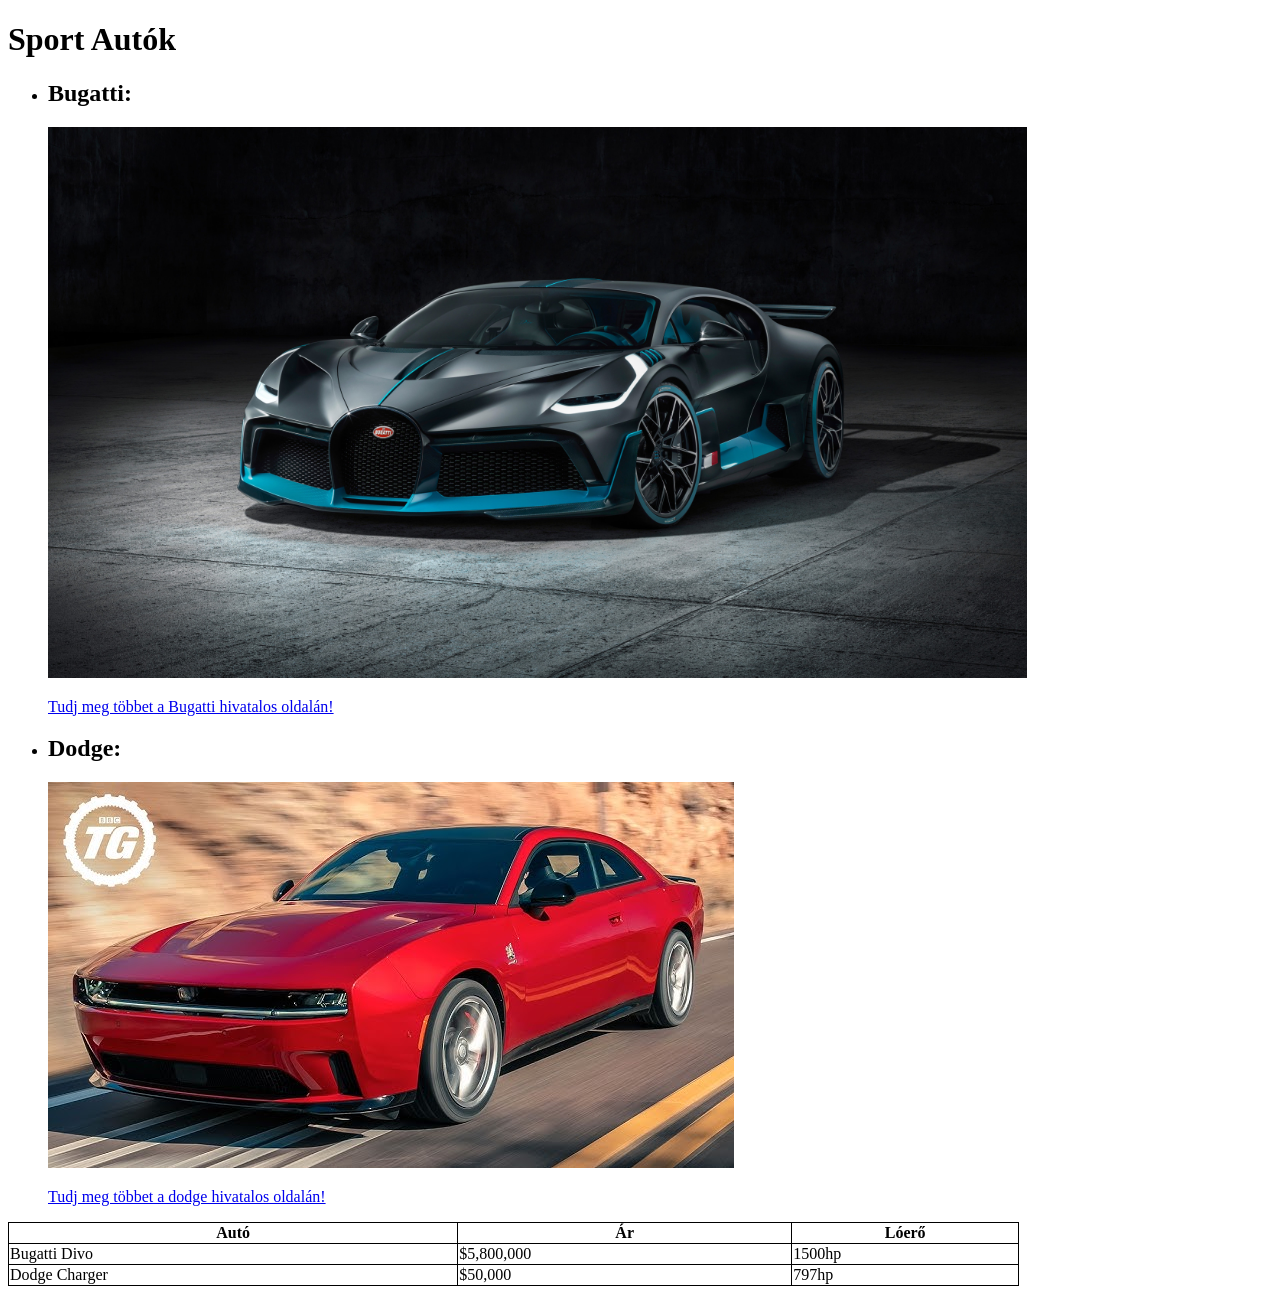
==== index.html @ 3110bfd5 "html oldal létrehozása" ====
<!DOCTYPE html>
<html>
    <head>
        <title>Sport Autók</title>
        <div>
            <h1>Sport Autók</h1>
        </div>
    </head>
    <style>
        table, th, td {
            border: 1px solid black;
            border-collapse: collapse;
        }
    </style>
    <body>
        <div>
            <ul>
                <li>
                    <h2>Bugatti:</h2>
                    <img src="imgs/bugatti.jpg" alt="Bugatti Divo" width="80%" height="80%">
                    <p>
                        <a href="https://www.bugatti.com/">Tudj meg többet a Bugatti hivatalos oldalán!</a>
                    </p>
                </li>
                <li>
                    <h2>Dodge:</h2>
                    <img src="imgs/dodge.jpg" alt="Dodge Charger">
                    <p>
                        <a href="https://www.dodge.com/">Tudj meg többet a dodge hivatalos oldalán!</a>
                    </p>
                </li>
            </ul>
        </div>
        <div>
            <table style="width: 80%;">
                <tr>
                    <th>Autó</th>
                    <th>Ár</th>
                    <th>Lóerő</th>
                </tr>
                <tr>
                    <td>Bugatti Divo</td>
                    <td>$5,800,000</td>
                    <td>1500hp</td>
                </tr>
                <tr>
                    <td>Dodge Charger</td>
                    <td>$50,000</td>
                    <td>797hp</td>
                </tr>
            </table>
        </div>
    </body>
</html>
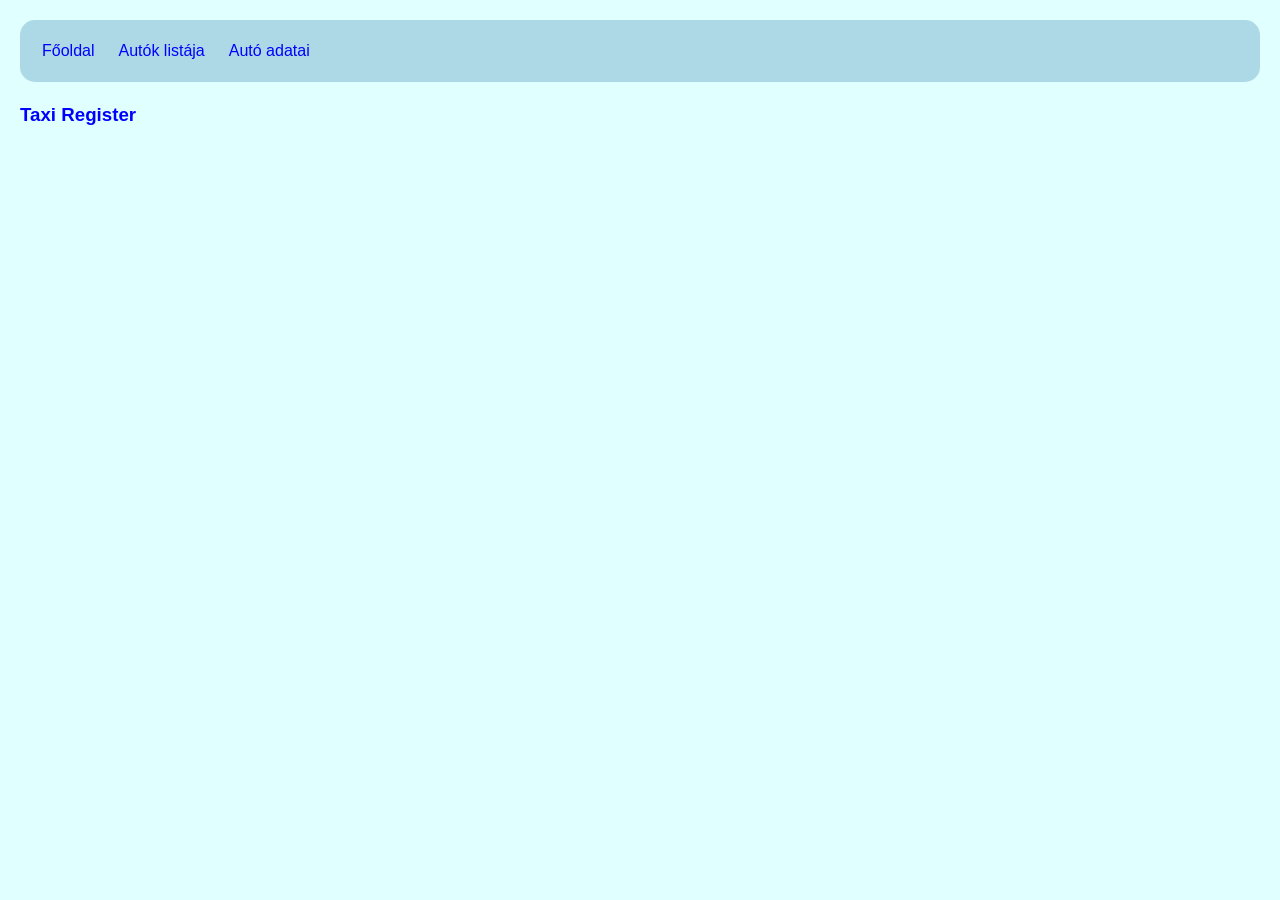
==== commit ffbd076a: "főoldal, navbar, css, app.js léterhozása" ====
--- a/index.html
+++ b/index.html
@@ -1,54 +1,16 @@
 <!DOCTYPE html>
-<html>
-    <head>
-        <title>Sport Autók</title>
-        <div>
-            <h1>Sport Autók</h1>
-        </div>
-    </head>
-    <style>
-        table, th, td {
-            border: 1px solid black;
-            border-collapse: collapse;
-        }
-    </style>
-    <body>
-        <div>
-            <ul>
-                <li>
-                    <h2>Bugatti:</h2>
-                    <img src="imgs/bugatti.jpg" alt="Bugatti Divo" width="80%" height="80%">
-                    <p>
-                        <a href="https://www.bugatti.com/">Tudj meg többet a Bugatti hivatalos oldalán!</a>
-                    </p>
-                </li>
-                <li>
-                    <h2>Dodge:</h2>
-                    <img src="imgs/dodge.jpg" alt="Dodge Charger">
-                    <p>
-                        <a href="https://www.dodge.com/">Tudj meg többet a dodge hivatalos oldalán!</a>
-                    </p>
-                </li>
-            </ul>
-        </div>
-        <div>
-            <table style="width: 80%;">
-                <tr>
-                    <th>Autó</th>
-                    <th>Ár</th>
-                    <th>Lóerő</th>
-                </tr>
-                <tr>
-                    <td>Bugatti Divo</td>
-                    <td>$5,800,000</td>
-                    <td>1500hp</td>
-                </tr>
-                <tr>
-                    <td>Dodge Charger</td>
-                    <td>$50,000</td>
-                    <td>797hp</td>
-                </tr>
-            </table>
-        </div>
-    </body>
+<html lang="en">
+
+<head>
+    <meta charset="UTF-8">
+    <meta name="viewport" content="width=device-width, initial-scale=1.0">
+    <title>Taxi Register</title>
+    <link rel="stylesheet" href="style.css">
+</head>
+
+<body>
+    <h3>Taxi Register</h3>
+    <script src="app.js"></script>
+</body>
+
 </html>
--- a/style.css
+++ b/style.css
@@ -0,0 +1,45 @@
+* {
+    box-sizing: border-box;
+    font-family: Arial, sans-serif;
+}
+
+body {
+    font-size: 16px;
+    line-height: 1.6;
+    color: blue;
+    background-color: lightcyan;
+    margin: 20px;
+}
+
+a {
+    color: blue;
+    text-decoration: none;
+}
+
+h1,
+h2,
+h3 {
+    color: blue;
+}
+
+a:hover {
+    text-decoration: underline;
+}
+
+.navbar {
+    display: flex;
+    padding: 10px;
+    background-color: lightblue;
+    border-radius: 15px;
+    justify-content: flex-start;
+    align-items: center;
+}
+
+.navbar a {
+    padding: 8px 12px;
+}
+
+.navbar a:hover {
+    background-color: rgba(255, 255, 255, 0.5);
+    border-radius: 15px;
+}
